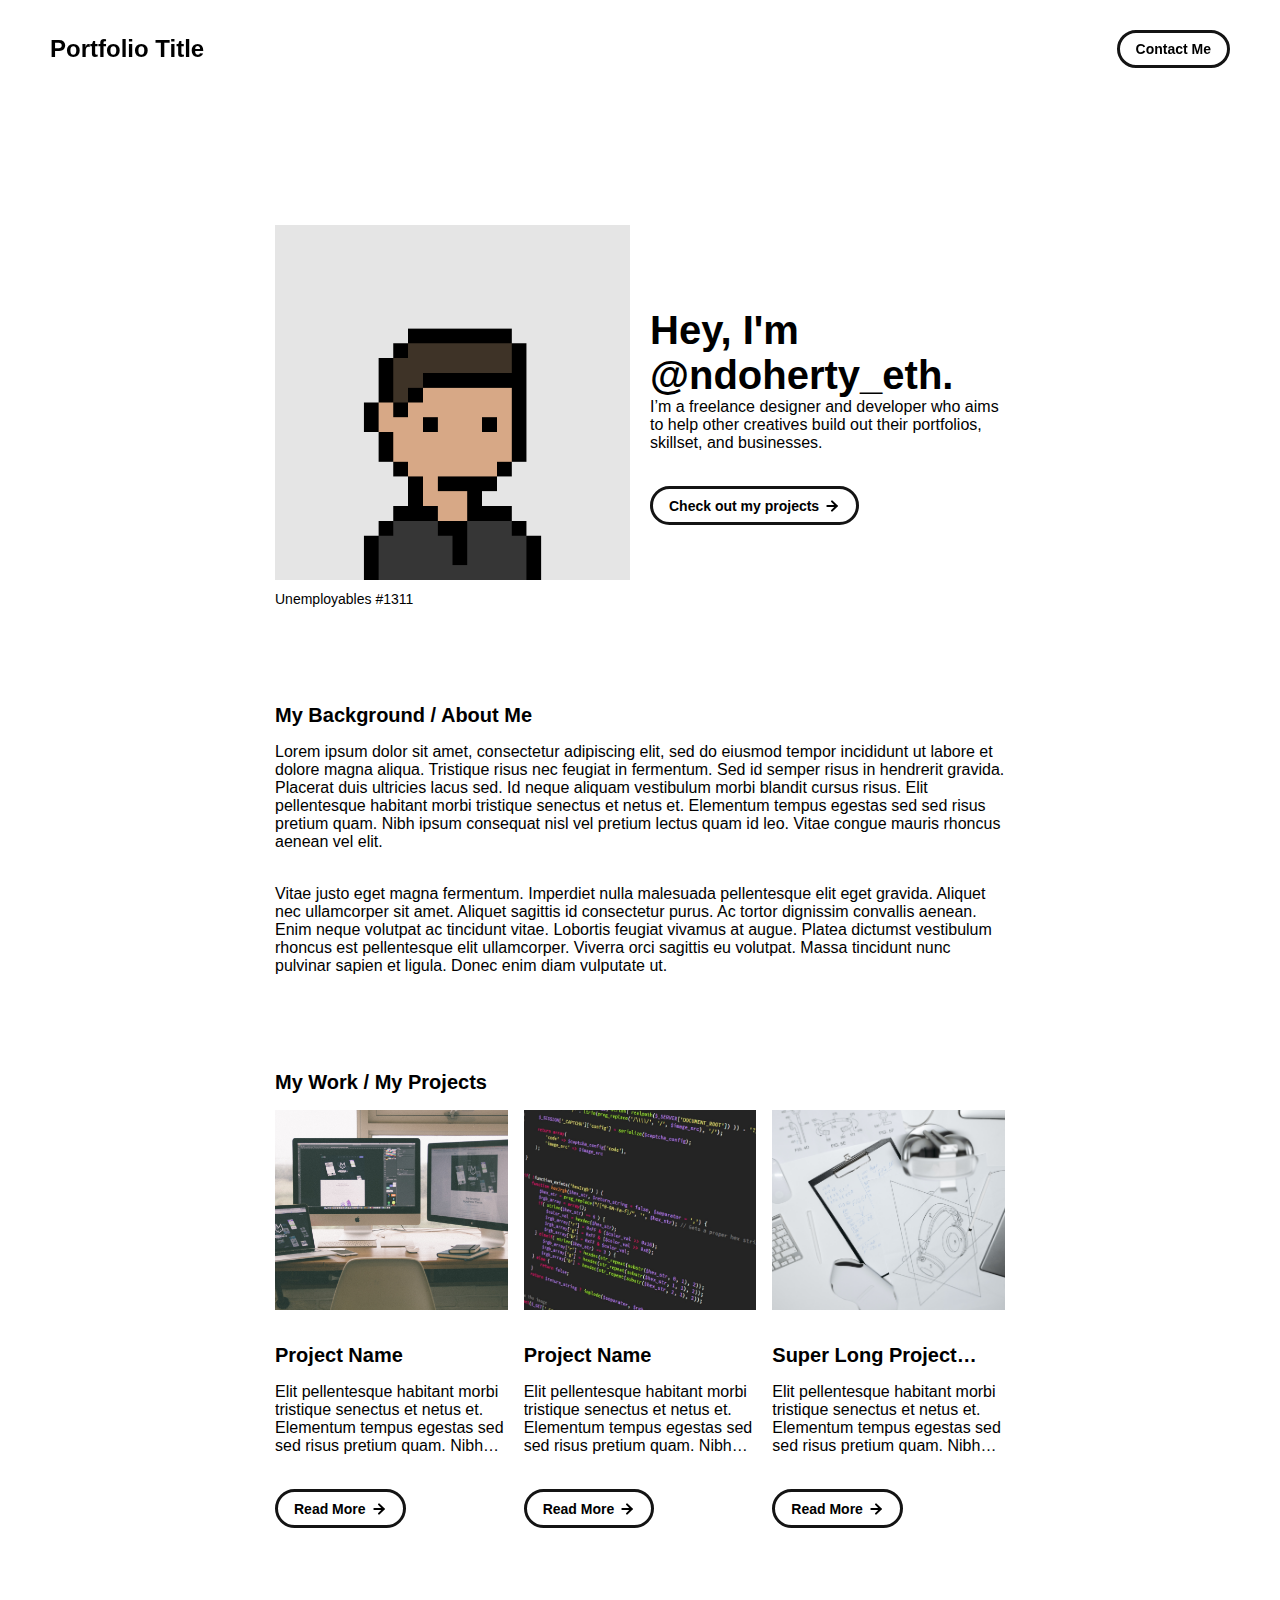
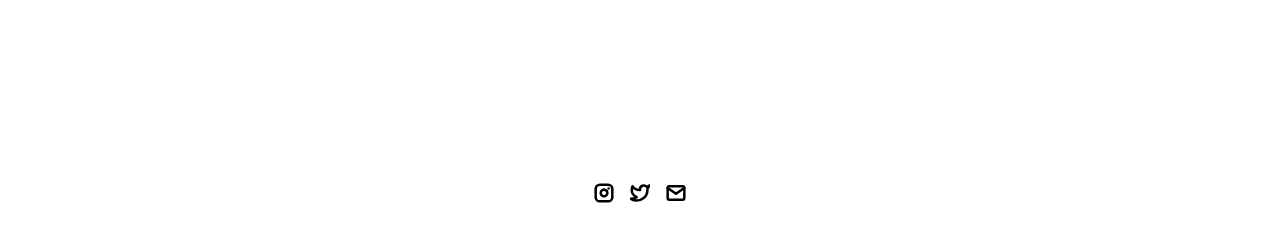
==== index.html @ 2cb28afc "Initial commit" ====
<!DOCTYPE html>
<html lang="en">
	<head>
		<meta charset="utf-8">

    <!-- 
      TODO

      Upload your Unemployable (or whatever photo you like) to the assets/images folder
      and change the name of the image below to match the uploaded one

      Change the title in the <title> tag to whatever you would like the title of your portfolio to be

      This should be the same across all pages.
     -->
    <link rel="icon" href="./assets/images/1311.png" />
		<title>Unemployables Portfolio</title>
    <meta name="description" content="A portfolio template for the Unemployables community.">
    <meta name="viewport" content="width=device-width, initial-scale=1" />

		<link rel="stylesheet" href="./css/layout.css">
    <link rel="stylesheet" href="./css/typography.css">
    <link rel="stylesheet" href="./css/utilities.css">

		<script defer src="./js/script.js"></script>
	</head>
	<body>
    <!-- NAVBAR -->
    <div class="navbar">
      <a class="nav-title-link" href="./index.html">
        <!-- TODO - Change the "Portfolio Title" to whatever you want displayed in the top left -->
        <span class="nav-title">Portfolio Title</span>
         <!-- TODO - Change the email after 'mailto:' to your email address for contact -->
        <a class="button" href="mailto:whitevans.eth@gmail.com">
          <span class="button-text">Contact Me</span>
        </a>
      </a>
    </div>

    <!-- MAIN PAGE CONTENT -->
    <div id="main-content">

      <!-- PORTFOLIO HEADER -->
      <div id="portfolio-header">
        <div id="portfolio-header-image-container">
          <!-- 
            TODO

            - Change the img "src" attribute to point to the Unemployable image you uploaded (or whatever image).
            - Change the number to point to your Unemployable & replace the OpenSea link with your own
            - If you aren't using an Unemployable as your image, remove the entire "a" element
          -->
          <img src="./assets/images/1311.png" class="portfolio-header-image">
          <a class="no-underline" target="_blank" href="https://opensea.io/assets/0xe0be388ab81c47b0f098d2030a1c9ef190691a8a/1311">
            <span class="image-caption">Unemployables #1311</span>
          </a>
        </div>

          <!-- 
            TODO

            - Change the main-title to whatver you want
            - Change the body-text after that to a quick introduction to what you do
            - Edit the button text if you feel like it. It will link to the projects section below.
          -->
        <div id="portfolio-header-text-container">
            <div class="header-text">
              <span class="main-title">Hey, I'm @ndoherty_eth.</span>
              <div class="body-text">I’m a freelance designer and developer who aims to help other creatives build out their portfolios, skillset, and businesses.</div>
            </div>
            <a class="button" id="my-work-link">
              <span class="button-text">Check out my projects</span> 
              <image src="./assets/icons/arrow-right.svg" class="right-arrow-icon"/>
            </a>
        </div>
      </div>

      <!-- ABOUT SECTION -->
      <!-- 
        TODO

        - Change the subheader-text to whatever header you want
        - Add paragraphs using the <div class="body-text"></div> elements in the "about-section-content"
      -->
      <div id="about-section">
        <span class="subheader-text">My Background / About Me</span>
        <div class="about-section-content">
          <div class="body-text">Lorem ipsum dolor sit amet, consectetur adipiscing elit, sed do eiusmod tempor incididunt ut labore et dolore magna aliqua. Tristique risus nec feugiat in fermentum. Sed id semper risus in hendrerit gravida. Placerat duis ultricies lacus sed. Id neque aliquam vestibulum morbi blandit cursus risus. Elit pellentesque habitant morbi tristique senectus et netus et. Elementum tempus egestas sed sed risus pretium quam. Nibh ipsum consequat nisl vel pretium lectus quam id leo. Vitae congue mauris rhoncus aenean vel elit.</div>
          <div class="body-text">Vitae justo eget magna fermentum. Imperdiet nulla malesuada pellentesque elit eget gravida. Aliquet nec ullamcorper sit amet. Aliquet sagittis id consectetur purus. Ac tortor dignissim convallis aenean. Enim neque volutpat ac tincidunt vitae. Lobortis feugiat vivamus at augue. Platea dictumst vestibulum rhoncus est pellentesque elit ullamcorper. Viverra orci sagittis eu volutpat. Massa tincidunt nunc pulvinar sapien et ligula. Donec enim diam vulputate ut.</div>
        </div>
      </div>

      <!-- PROJECTS / MY WORK SECTION -->
      <div id="my-work-section">
        <!-- TODO - Change the subheader-text to whatever you want the Projects section header to say -->
        <span class="subheader-text">My Work / My Projects</span>

        <div class="projects-container">
          <!-- 
            TODO

            This is where the project cards live. Here's a base level project card for you to copy:
            <div class="project-card">
              <img src="./assets/images/IMAGE_NAME" class="project-image">
              <div class="project-card-text-container">
                <div class="subheader-text project-title">PROJECT_NAME</div>
                <div class="body-text project-card-text">SMALL_PROJECT_DESCRIPTION</div>
              </div>
              <a class="button" href="./project-pages/PROJECT_PAGE_NAME.html">
                <span class="button-text">Read More</span>
                <image src="./assets/icons/arrow-right.svg" class="right-arrow-icon"/>
              </a>
            </div>

            - To add a project to the this area, copy the above, paste it below this comment, and change the following:
                - IMAGE_NAME: the name of the image file in assets/images
                - PROJECT_NAME: the name of the project (keep it short, it only shows 1 line)
                - SMALL_PROJECT_DESCRIPTION: a quick project description (max 4 lines)
                - PROJECT_PAGE_NAME.html: the html filename for the project (must be in project-pages folder)
          -->
          <div class="project-card">
            <img src="./assets/images/desktop.jpeg" class="project-image">
            <div class="project-card-text-container">
              <div class="subheader-text project-title">Project Name</div>
              <div class="body-text project-card-text">Elit pellentesque habitant morbi tristique senectus et netus et. Elementum tempus egestas sed sed risus pretium quam. Nibh ipsum consequat nisl vel pretium</div>
            </div>
            <a class="button" href="./project-pages/project-template.html">
              <span class="button-text">Read More</span>
              <image src="./assets/icons/arrow-right.svg" class="right-arrow-icon"/>
            </a>
          </div>
          <div class="project-card">
            <img src="./assets/images/code.jpeg" class="project-image">
            <div class="project-card-text-container">
              <div class="subheader-text project-title">Project Name</div>
              <div class="body-text project-card-text">Elit pellentesque habitant morbi tristique senectus et netus et. Elementum tempus egestas sed sed risus pretium quam. Nibh ipsum consequat nisl vel pretium</div>
            </div>
            <a class="button" href="./project-pages/project-template.html">
              <span class="button-text">Read More</span>
              <image src="./assets/icons/arrow-right.svg" class="right-arrow-icon"/>
            </a>
          </div>
          <div class="project-card">
            <img src="./assets/images/sketchbook.jpeg" class="project-image">
            <div class="project-card-text-container">
              <div class="subheader-text project-title">Super Long Project Name That Should be Hidden</div>
              <div class="body-text project-card-text">Elit pellentesque habitant morbi tristique senectus et netus et. Elementum tempus egestas sed sed risus pretium quam. Nibh ipsum consequat nisl vel pretium</div>
            </div>
            <a class="button" href="./project-pages/project-template.html">
              <span class="button-text">Read More</span>
              <image src="./assets/icons/arrow-right.svg" class="right-arrow-icon"/>
            </a>
          </div>
        </div>
      </div>
    </div>

    <!-- FOOTER -->
    <div id="footer">
      <!-- 
        TODO - Change href to your Instagram account (can also delete entire "a" element if no Instagram) 

        This should be the same across all pages.
      -->
      <a class="icon-link" target="_blank" href="https://twitter.com/whitevans_eth">
        <image src="./assets/icons/instagram.svg" class="footer-icon"/>
      </a>
      <!-- 
        TODO - Change href to your Twitter account (can also delete entire "a" element if no Twitter) 
      
        This should be the same across all pages.
      -->
      <a class="icon-link" target="_blank" href="https://twitter.com/whitevans_eth">
        <image src="./assets/icons/twitter.svg" class="footer-icon"/>
      </a>
      <!-- 
        TODO - Change the email after "mailto" to your contact email 
      
        This should be the same across all pages.
      -->
      <a class="icon-link" href="mailto:whitevans.eth@gmail.com">
        <image src="./assets/icons/mail.svg" class="footer-icon"/>
      </a>
    </div>

	</body>
</html>
---- css/layout.css ----
* {
  box-sizing: border-box;
}

html {
  text-size-adjust: none;
  -webkit-text-size-adjust: none;
  -moz-text-size-adjust: none;
  -ms-text-size-adjust: none;
}

body {
  margin: 0;
  -webkit-font-smoothing: antialiased;
  -moz-osx-font-smoothing: grayscale;
}




/* Main Page Layout */

#main-content {
  margin: 225px 425px;
  display: flex;
  flex-direction: column;
  gap: 96px;
}




/* Portfolio Header */

#portfolio-header {
  display: flex;
  gap: 20px;
  align-items: center;
}

#portfolio-header-image-container {
  display: flex;
  flex-direction: column;
  gap: 10px;
  flex-basis: 50%;
}

.portfolio-header-image {
  width: 100%;
  height: auto;
}

#portfolio-header-text-container {
  display: flex;
  flex-direction: column;
  gap: 34px;
  flex-basis: 50%;
}




/* About Section */

#about-section {
  display: flex;
  flex-direction: column;
  gap: 16px;
}

.about-section-content {
  display: flex;
  flex-direction: column;
  gap: 34px;
}




/* Project Section */

#my-work-section {
  display: flex;
  flex-direction: column;
  gap: 16px;
}

.projects-container {
  display: flex;
  gap: 34px 16px;
  flex-wrap: wrap;
}

    /* Project Cards */

    .project-card {
      max-width: calc((100% - 32px) / 3);
      display: flex;
      flex-direction: column;
      gap: 34px;
    }

    .project-card-text-container {
      flex-direction: column;
      display: flex;
      gap: 16px
    }

    .project-image {
      width: 100%;
      height: 200px;
      object-fit: cover;
      object-position: center;
    }




/* Project Pages */

#project-header {
  display: flex;
  flex-direction: column;
  gap: 16px;
}

.project-header-image {
  width: 100%;
  height: auto;
}

#project-details {
  display: flex;
  flex-direction: column;
  gap: 16px;
}

.project-details-content {
  display: flex;
  flex-direction: column;
  gap: 34px;
}

    /* Project Gallery */

    #project-gallery {
      display: flex;
      flex-direction: column;
      gap: 16px;
    }

    .project-gallery-content {
      display: flex;
      flex-wrap: wrap;
      gap: 34px 16px;
    }

    .gallery-image-container {
      width: 100%;
      display: flex;
      flex-direction: column;
      gap: 10px;
    }

    .gallery-image-container.half-width {
      width: calc((100% - 16px) / 2);
    }

    .gallery-image {
      width: 100%;
      height: auto;
    }


/* Extra Extra large devices (large laptops and desktops, 1200px and below) */
@media only screen and (max-width: 1600px) {
  #main-content {
    margin: 225px 275px;
  }
}

/* Extra large devices (large laptops and desktops, 1200px and below) */
@media only screen and (max-width: 1200px) {
  #main-content {
    margin: 225px 175px;
  }
}

/* Large devices (laptops/desktops, 1000px and below) */
@media only screen and (max-width: 1000px) {
  #main-content {
    margin: 225px 75px;
  }
}

/* Small devices (portrait tablets and large phones, 800px and below) */
@media only screen and (max-width: 800px) {
  #main-content {
    margin: 150px 50px;
  }

  #portfolio-header {
    flex-direction: column;
  }

  .project-card {
    max-width: calc((100% - 16px) / 2);
  }
}

/* Small devices (portrait tablets and large phones, 600px and below) */
@media only screen and (max-width: 600px) {
  #main-content {
    margin: 125px 20px;
  }

  .project-card {
    max-width: 100%;
  }
}
---- css/typography.css ----
body {
  font-family: "Helvetica Neue", Helvetica, Arial, sans-serif;
}

.nav-title {
  font-weight: 700;
  font-size: 24px;
}

.button-text {
  font-size: 14px;
  font-weight: 700;
}

.image-caption {
  font-size: 14px;
  font-weight: 500;
}

.main-title {
  font-size: 40px;
  font-weight: 700;
}

.subheader-text {
  font-size: 20px;
  font-weight: 700;
}

.body-text {
  font-size: 16px;
  font-weight: 500;
}

.project-card-text {
  overflow: hidden;
  text-overflow: ellipsis;
  display: -webkit-box;
  -webkit-line-clamp: 4;
  -webkit-box-orient: vertical;
}

.project-title {
  overflow: hidden;
  text-overflow: ellipsis;
  display: -webkit-box;
  -webkit-line-clamp: 1;
  -webkit-box-orient: vertical;
}
---- css/utilities.css ----
/* Icons */

.right-arrow-icon {
  width: 16px;
  height: 16px;
  margin-top: 1px;
}

.footer-icon {
  width: 20px;
  height: 20px;
}

a.icon-link {
  transition: transform 200ms ease-in-out;
}

a.icon-link:hover {
  cursor: pointer;
  stroke-width: 5;
  margin: 0;
  transform: rotate(15deg);
}


/* Navbar Styling */

.navbar {
  width: 100%;
  padding: 30px 50px;
  display: flex;
  justify-content: space-between;
  align-items: center;
  position: fixed;
  top: 0;
  left: 0;
}

.nav-title-link {
  color: black;
  text-decoration: none;
}

.nav-title-link:hover {
  text-decoration: underline;
}

/* Small devices (portrait tablets and large phones, 800px and below) */
@media only screen and (max-width: 800px) {
  .navbar {
    padding: 20px 20px;
    background-color: white
  }
}


/* Button Styling */

a.button {
  padding: 8px 16px;
  border: 3px solid #141414;
  border-radius: 50px;
  color: black;
  text-decoration: none;
  width: fit-content;
  display: flex;
  gap: 5px;
  align-items: center;
}

a.button:hover {
  text-decoration: underline;
  text-decoration-thickness: 2px;
  cursor: pointer;
}


/* Footer Styling */

#footer {
  width: 100%;
  display: flex;
  padding: 30px 50px;
  justify-content: center;
  align-items: center;
  gap: 16px;
}

/* Link Styling */
a.no-underline {
  text-decoration: none;
  color: black
}

a.no-underline:hover {
  text-decoration: underline;
  cursor: pointer;
}

/* Small devices (portrait tablets and large phones, 800px and below) */
@media only screen and (max-width: 800px) {
  #footer {
    padding: 20px 20px;
  }
}
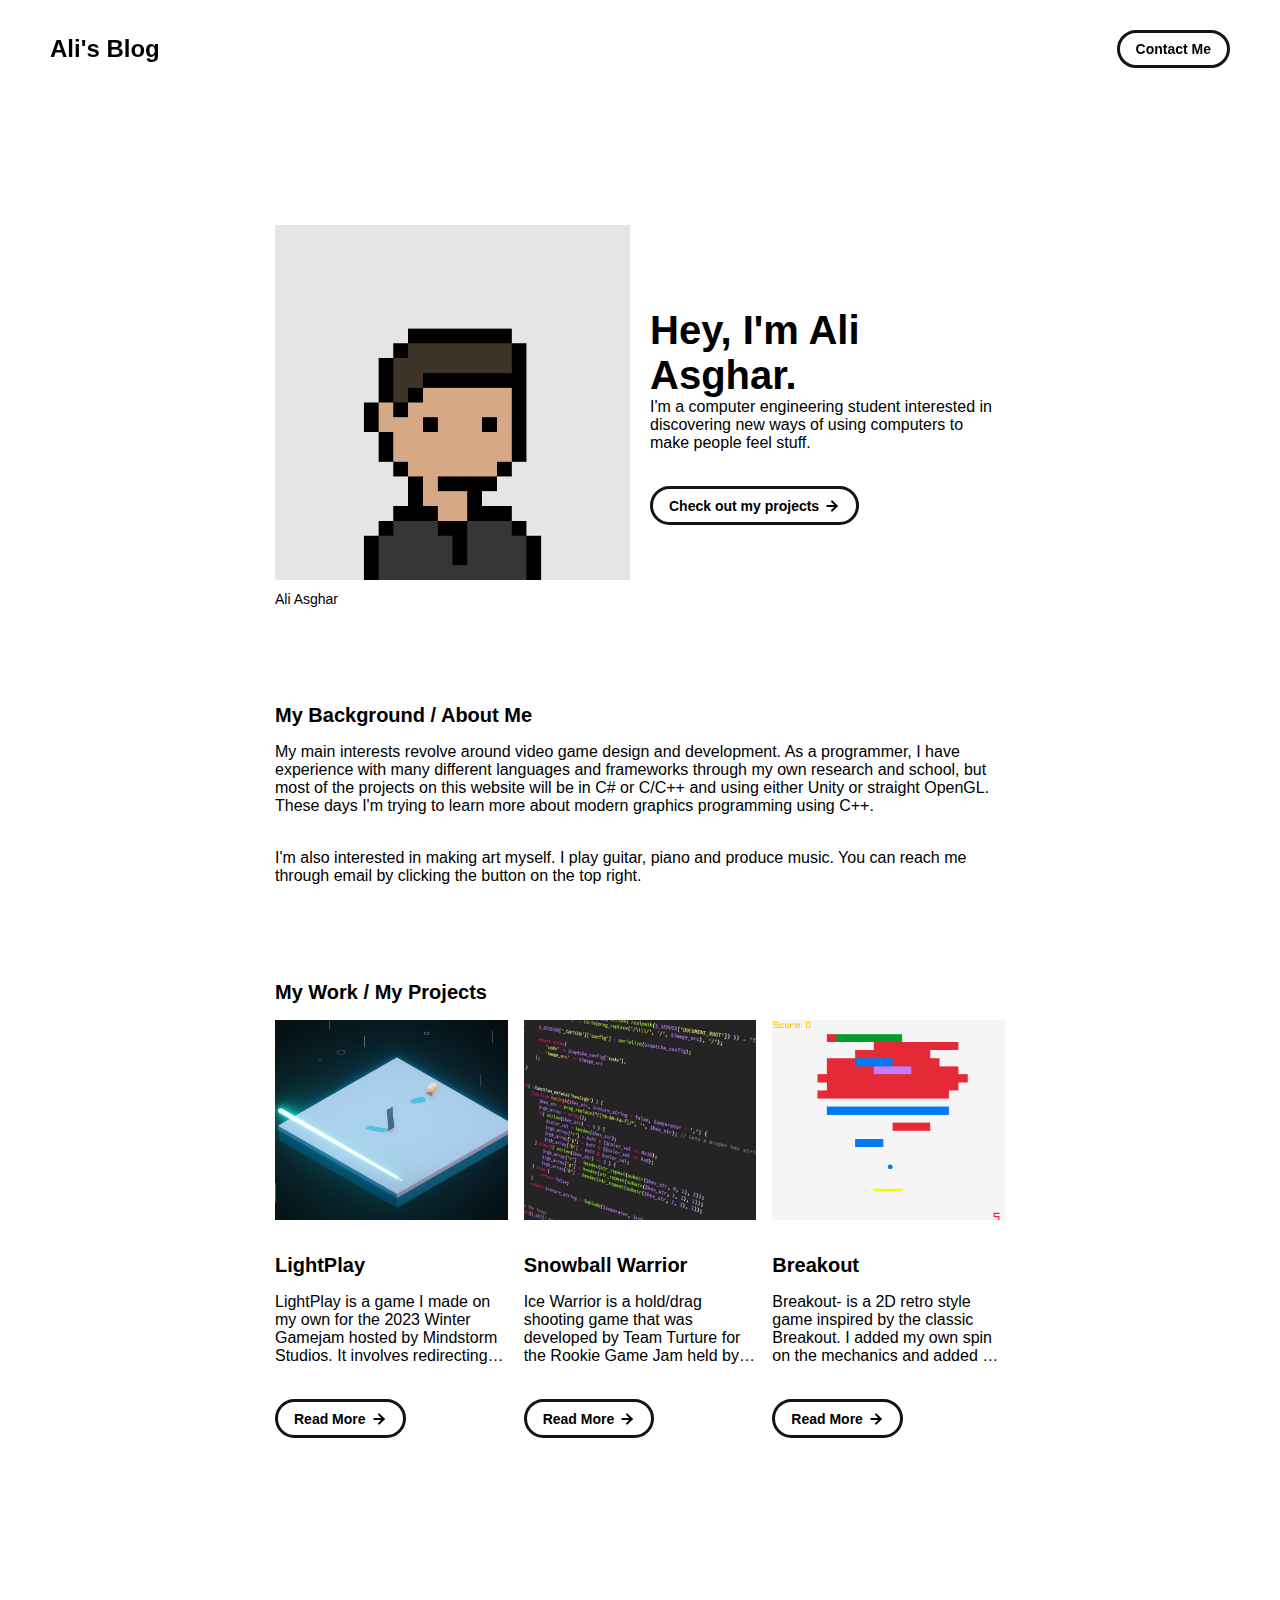
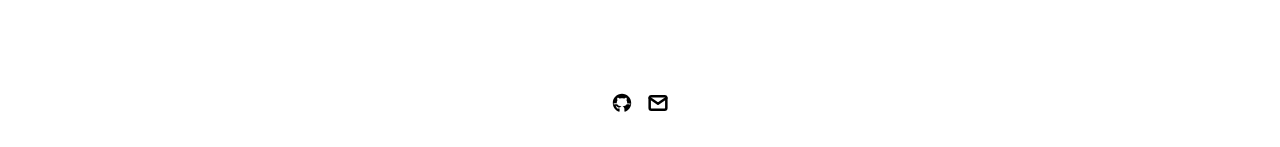
==== commit c9aeb66b: "Customization for personal portfolio" ====
--- a/index.html
+++ b/index.html
@@ -14,8 +14,8 @@
       This should be the same across all pages.
      -->
     <link rel="icon" href="./assets/images/1311.png" />
-		<title>Unemployables Portfolio</title>
-    <meta name="description" content="A portfolio template for the Unemployables community.">
+		<title>Ali's Blog</title>
+    <meta name="description" content="Ali Asghar's blog on everything game developement and graphics.">
     <meta name="viewport" content="width=device-width, initial-scale=1" />
 
 		<link rel="stylesheet" href="./css/layout.css">
@@ -29,9 +29,9 @@
     <div class="navbar">
       <a class="nav-title-link" href="./index.html">
         <!-- TODO - Change the "Portfolio Title" to whatever you want displayed in the top left -->
-        <span class="nav-title">Portfolio Title</span>
+        <span class="nav-title">Ali's Blog</span>
          <!-- TODO - Change the email after 'mailto:' to your email address for contact -->
-        <a class="button" href="mailto:whitevans.eth@gmail.com">
+        <a class="button" href="mailto:aligulli123@gmail.com">
           <span class="button-text">Contact Me</span>
         </a>
       </a>
@@ -52,7 +52,7 @@
           -->
           <img src="./assets/images/1311.png" class="portfolio-header-image">
           <a class="no-underline" target="_blank" href="https://opensea.io/assets/0xe0be388ab81c47b0f098d2030a1c9ef190691a8a/1311">
-            <span class="image-caption">Unemployables #1311</span>
+            <span class="image-caption">Ali Asghar</span>
           </a>
         </div>
 
@@ -65,8 +65,8 @@
           -->
         <div id="portfolio-header-text-container">
             <div class="header-text">
-              <span class="main-title">Hey, I'm @ndoherty_eth.</span>
-              <div class="body-text">I’m a freelance designer and developer who aims to help other creatives build out their portfolios, skillset, and businesses.</div>
+              <span class="main-title">Hey, I'm Ali Asghar.</span>
+              <div class="body-text">I'm a computer engineering student interested in discovering new ways of using computers to make people feel stuff.</div>
             </div>
             <a class="button" id="my-work-link">
               <span class="button-text">Check out my projects</span> 
@@ -85,8 +85,8 @@
       <div id="about-section">
         <span class="subheader-text">My Background / About Me</span>
         <div class="about-section-content">
-          <div class="body-text">Lorem ipsum dolor sit amet, consectetur adipiscing elit, sed do eiusmod tempor incididunt ut labore et dolore magna aliqua. Tristique risus nec feugiat in fermentum. Sed id semper risus in hendrerit gravida. Placerat duis ultricies lacus sed. Id neque aliquam vestibulum morbi blandit cursus risus. Elit pellentesque habitant morbi tristique senectus et netus et. Elementum tempus egestas sed sed risus pretium quam. Nibh ipsum consequat nisl vel pretium lectus quam id leo. Vitae congue mauris rhoncus aenean vel elit.</div>
-          <div class="body-text">Vitae justo eget magna fermentum. Imperdiet nulla malesuada pellentesque elit eget gravida. Aliquet nec ullamcorper sit amet. Aliquet sagittis id consectetur purus. Ac tortor dignissim convallis aenean. Enim neque volutpat ac tincidunt vitae. Lobortis feugiat vivamus at augue. Platea dictumst vestibulum rhoncus est pellentesque elit ullamcorper. Viverra orci sagittis eu volutpat. Massa tincidunt nunc pulvinar sapien et ligula. Donec enim diam vulputate ut.</div>
+          <div class="body-text">My main interests revolve around video game design and development. As a programmer, I have experience with many different languages and frameworks through my own research and school, but most of the projects on this website will be in C# or C/C++ and using either Unity or straight OpenGL. These days I'm trying to learn more about modern graphics programming using C++.</div>
+          <div class="body-text">I'm also interested in making art myself. I play guitar, piano and produce music. You can reach me through email by clicking the button on the top right.</div>
         </div>
       </div>
 
@@ -119,10 +119,25 @@
                 - PROJECT_PAGE_NAME.html: the html filename for the project (must be in project-pages folder)
           -->
           <div class="project-card">
-            <img src="./assets/images/desktop.jpeg" class="project-image">
+            <img src="./assets/images/lightplay.jpg" class="project-image">
             <div class="project-card-text-container">
-              <div class="subheader-text project-title">Project Name</div>
-              <div class="body-text project-card-text">Elit pellentesque habitant morbi tristique senectus et netus et. Elementum tempus egestas sed sed risus pretium quam. Nibh ipsum consequat nisl vel pretium</div>
+              <div class="subheader-text project-title">LightPlay</div>
+              <div class="body-text project-card-text">LightPlay is a game I made on my own for the 2023 Winter Gamejam hosted by Mindstorm Studios.
+                It involves redirecting a source of light using various light manipulation mechanics and your ingenuity to capture as many gems as possible.
+                It has a minimalist and low-poly aesthetic with a soothing soft pastel colour palette. Developed in C# using Unity</div>
+            </div>
+            <a class="button" href="./project-pages/breakout.html">
+              <span class="button-text">Read More</span>
+              <image src="./assets/icons/arrow-right.svg" class="right-arrow-icon"/>
+            </a>
+          </div>
+          <div class="project-card">
+            <img src="./assets/images/code.jpeg" class="project-image">
+            <div class="project-card-text-container">
+              <div class="subheader-text project-title">Snowball Warrior</div>
+              <div class="body-text project-card-text"> Ice Warrior is a hold/drag shooting game that was developed by Team Turture for the Rookie Game Jam held by MindStorm Studios in 2022. 
+                It won second place out of more than a hundred submissions. The game features charming low-poly graphics, a unique snowball shooting/dodging mechanic, 
+                exciting power-ups and cunning AI. It is currently being further developed by Ahmed Malik, Ali Asghar and Shafaat Zahra. Developed in C# using Unity.</div>
             </div>
             <a class="button" href="./project-pages/project-template.html">
               <span class="button-text">Read More</span>
@@ -130,23 +145,12 @@
             </a>
           </div>
           <div class="project-card">
-            <img src="./assets/images/code.jpeg" class="project-image">
+            <img src="./assets/images/breakout-game.PNG" class="project-image">
             <div class="project-card-text-container">
-              <div class="subheader-text project-title">Project Name</div>
-              <div class="body-text project-card-text">Elit pellentesque habitant morbi tristique senectus et netus et. Elementum tempus egestas sed sed risus pretium quam. Nibh ipsum consequat nisl vel pretium</div>
+              <div class="subheader-text project-title">Breakout</div>
+              <div class="body-text project-card-text"> Breakout- is a 2D retro style game inspired by the classic Breakout. I added my own spin on the mechanics and added a bunch of features to take it to the next level (Read More!). This was one of the first games I completed and I'm really proud of it because of what I learned and how much I enjoyed myself while making it. Developed in C using the Raylib engine.</div>
             </div>
-            <a class="button" href="./project-pages/project-template.html">
-              <span class="button-text">Read More</span>
-              <image src="./assets/icons/arrow-right.svg" class="right-arrow-icon"/>
-            </a>
-          </div>
-          <div class="project-card">
-            <img src="./assets/images/sketchbook.jpeg" class="project-image">
-            <div class="project-card-text-container">
-              <div class="subheader-text project-title">Super Long Project Name That Should be Hidden</div>
-              <div class="body-text project-card-text">Elit pellentesque habitant morbi tristique senectus et netus et. Elementum tempus egestas sed sed risus pretium quam. Nibh ipsum consequat nisl vel pretium</div>
-            </div>
-            <a class="button" href="./project-pages/project-template.html">
+            <a class="button" href="./project-pages/breakout.html">
               <span class="button-text">Read More</span>
               <image src="./assets/icons/arrow-right.svg" class="right-arrow-icon"/>
             </a>
@@ -162,23 +166,23 @@
 
         This should be the same across all pages.
       -->
-      <a class="icon-link" target="_blank" href="https://twitter.com/whitevans_eth">
-        <image src="./assets/icons/instagram.svg" class="footer-icon"/>
+      <a class="icon-link" target="_blank" href="https://github.com/moooserstupid">
+        <image src="./assets/icons/github.svg" class="footer-icon"/>
       </a>
       <!-- 
         TODO - Change href to your Twitter account (can also delete entire "a" element if no Twitter) 
       
         This should be the same across all pages.
       -->
-      <a class="icon-link" target="_blank" href="https://twitter.com/whitevans_eth">
+      <!-- <a class="icon-link" target="_blank" href="https://twitter.com/whitevans_eth">
         <image src="./assets/icons/twitter.svg" class="footer-icon"/>
-      </a>
+      </a> -->
       <!-- 
         TODO - Change the email after "mailto" to your contact email 
       
         This should be the same across all pages.
       -->
-      <a class="icon-link" href="mailto:whitevans.eth@gmail.com">
+      <a class="icon-link" href="mailto:aligulli123@gmail.com">
         <image src="./assets/icons/mail.svg" class="footer-icon"/>
       </a>
     </div>
--- a/css/utilities.css
+++ b/css/utilities.css
@@ -98,6 +98,28 @@
   cursor: pointer;
 }
 
+/* utility code for centered percentage progress bar */
+#progress-bar {
+  width: 100px;
+  background: #cccccc;
+  position: relative;
+}
+
+#progress-bar-percentage {
+  background: #3063A5;
+  padding: 5px 5px;
+  color: #FFF;
+  text-align: center;
+  height: 20px;
+}
+
+#progress-bar-percentage span {
+  display: inline-block;
+  position: absolute;
+  width: 100%;
+  left: 0;
+}
+
 /* Small devices (portrait tablets and large phones, 800px and below) */
 @media only screen and (max-width: 800px) {
   #footer {
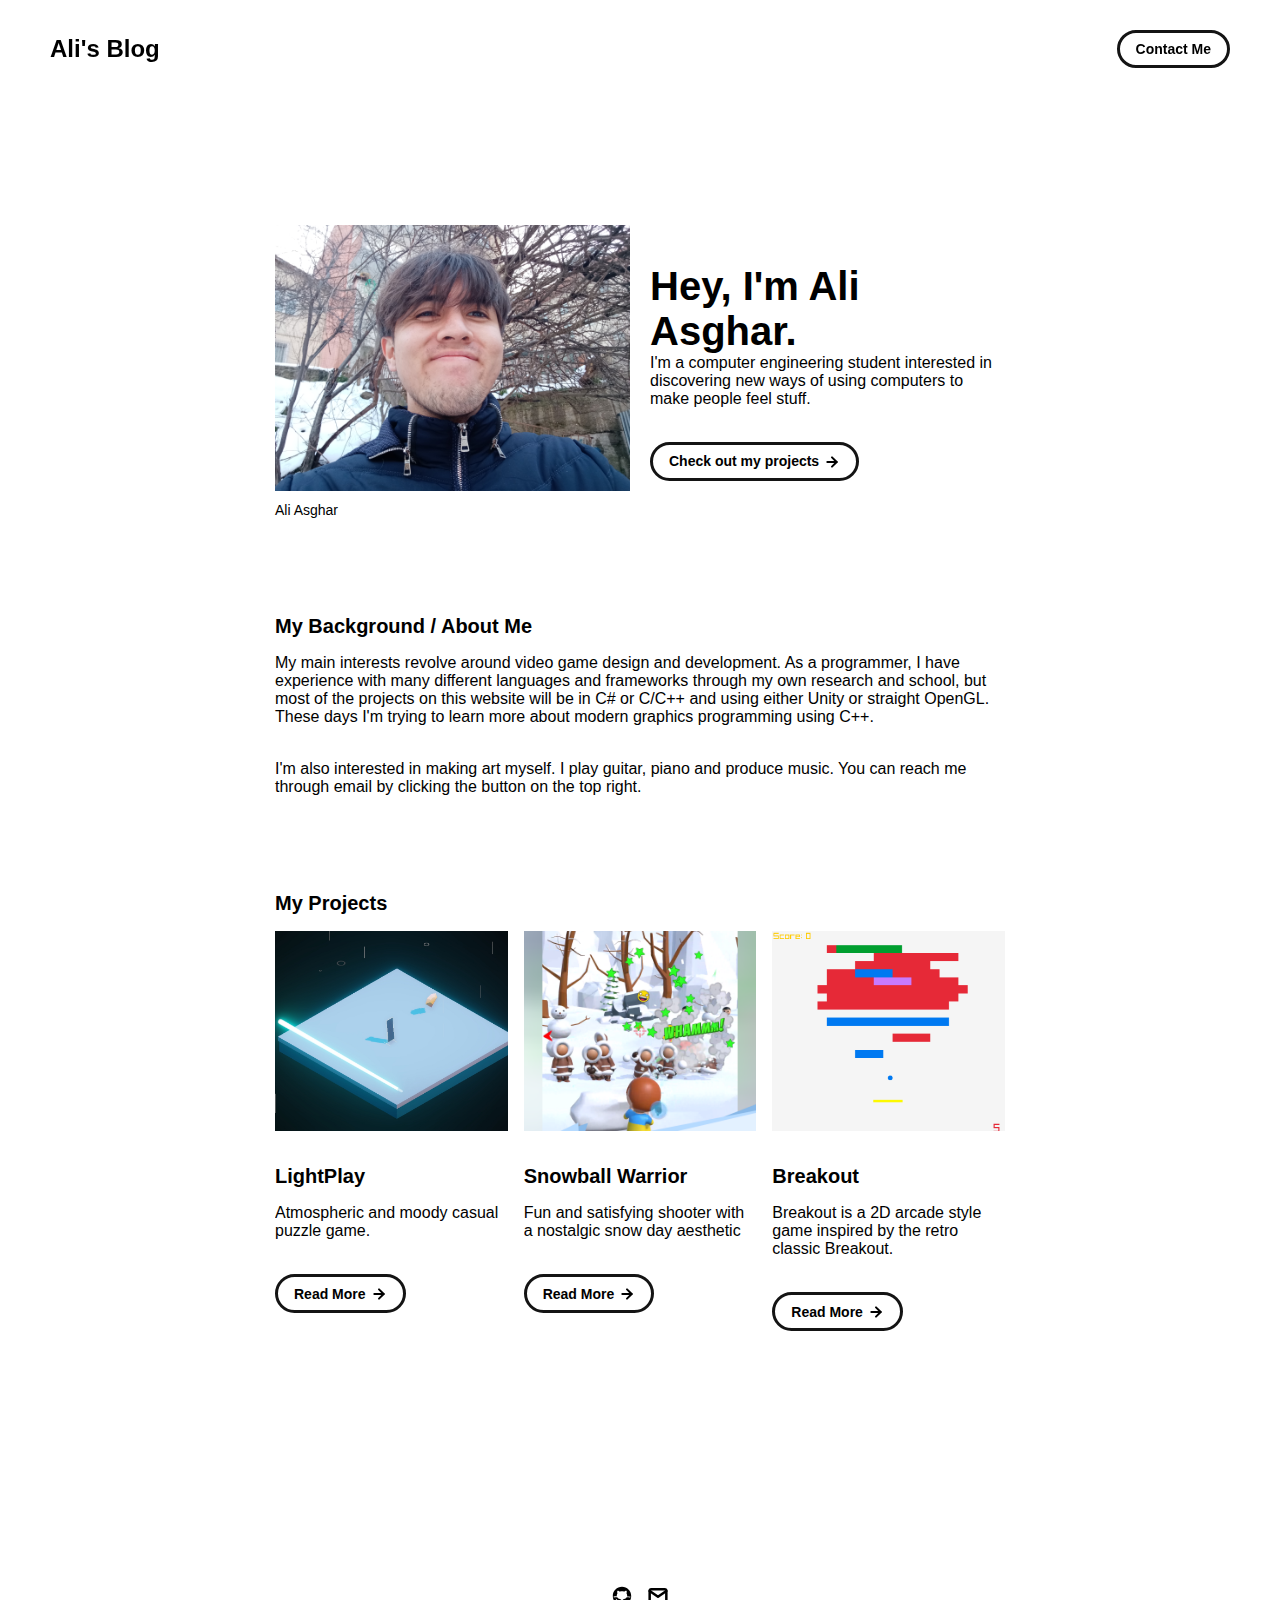
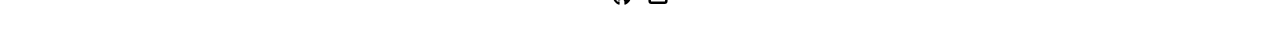
==== commit d198ba43: "Update to project pages" ====
--- a/index.html
+++ b/index.html
@@ -50,8 +50,8 @@
             - Change the number to point to your Unemployable & replace the OpenSea link with your own
             - If you aren't using an Unemployable as your image, remove the entire "a" element
           -->
-          <img src="./assets/images/1311.png" class="portfolio-header-image">
-          <a class="no-underline" target="_blank" href="https://opensea.io/assets/0xe0be388ab81c47b0f098d2030a1c9ef190691a8a/1311">
+          <img src="./assets/images/1311.jpg" class="portfolio-header-image">
+          <a class="no-underline" target="_blank" href="./assets/images/1311.jpg">
             <span class="image-caption">Ali Asghar</span>
           </a>
         </div>
@@ -93,7 +93,7 @@
       <!-- PROJECTS / MY WORK SECTION -->
       <div id="my-work-section">
         <!-- TODO - Change the subheader-text to whatever you want the Projects section header to say -->
-        <span class="subheader-text">My Work / My Projects</span>
+        <span class="subheader-text">My Projects</span>
 
         <div class="projects-container">
           <!-- 
@@ -122,24 +122,20 @@
             <img src="./assets/images/lightplay.jpg" class="project-image">
             <div class="project-card-text-container">
               <div class="subheader-text project-title">LightPlay</div>
-              <div class="body-text project-card-text">LightPlay is a game I made on my own for the 2023 Winter Gamejam hosted by Mindstorm Studios.
-                It involves redirecting a source of light using various light manipulation mechanics and your ingenuity to capture as many gems as possible.
-                It has a minimalist and low-poly aesthetic with a soothing soft pastel colour palette. Developed in C# using Unity</div>
+              <div class="body-text project-card-text">Atmospheric and moody casual puzzle game.</div>
             </div>
-            <a class="button" href="./project-pages/breakout.html">
+            <a class="button" href="./project-pages/lightplay.html">
               <span class="button-text">Read More</span>
               <image src="./assets/icons/arrow-right.svg" class="right-arrow-icon"/>
             </a>
           </div>
           <div class="project-card">
-            <img src="./assets/images/code.jpeg" class="project-image">
+            <img src="./assets/images/Snapshot_21.png" class="project-image">
             <div class="project-card-text-container">
               <div class="subheader-text project-title">Snowball Warrior</div>
-              <div class="body-text project-card-text"> Ice Warrior is a hold/drag shooting game that was developed by Team Turture for the Rookie Game Jam held by MindStorm Studios in 2022. 
-                It won second place out of more than a hundred submissions. The game features charming low-poly graphics, a unique snowball shooting/dodging mechanic, 
-                exciting power-ups and cunning AI. It is currently being further developed by Ahmed Malik, Ali Asghar and Shafaat Zahra. Developed in C# using Unity.</div>
+              <div class="body-text project-card-text">Fun and satisfying shooter with a nostalgic snow day aesthetic</div>
             </div>
-            <a class="button" href="./project-pages/project-template.html">
+            <a class="button" href="./project-pages/icewarrior.html">
               <span class="button-text">Read More</span>
               <image src="./assets/icons/arrow-right.svg" class="right-arrow-icon"/>
             </a>
@@ -148,7 +144,7 @@
             <img src="./assets/images/breakout-game.PNG" class="project-image">
             <div class="project-card-text-container">
               <div class="subheader-text project-title">Breakout</div>
-              <div class="body-text project-card-text"> Breakout- is a 2D retro style game inspired by the classic Breakout. I added my own spin on the mechanics and added a bunch of features to take it to the next level (Read More!). This was one of the first games I completed and I'm really proud of it because of what I learned and how much I enjoyed myself while making it. Developed in C using the Raylib engine.</div>
+              <div class="body-text project-card-text">Breakout is a 2D arcade style game inspired by the retro classic Breakout.</div>
             </div>
             <a class="button" href="./project-pages/breakout.html">
               <span class="button-text">Read More</span>
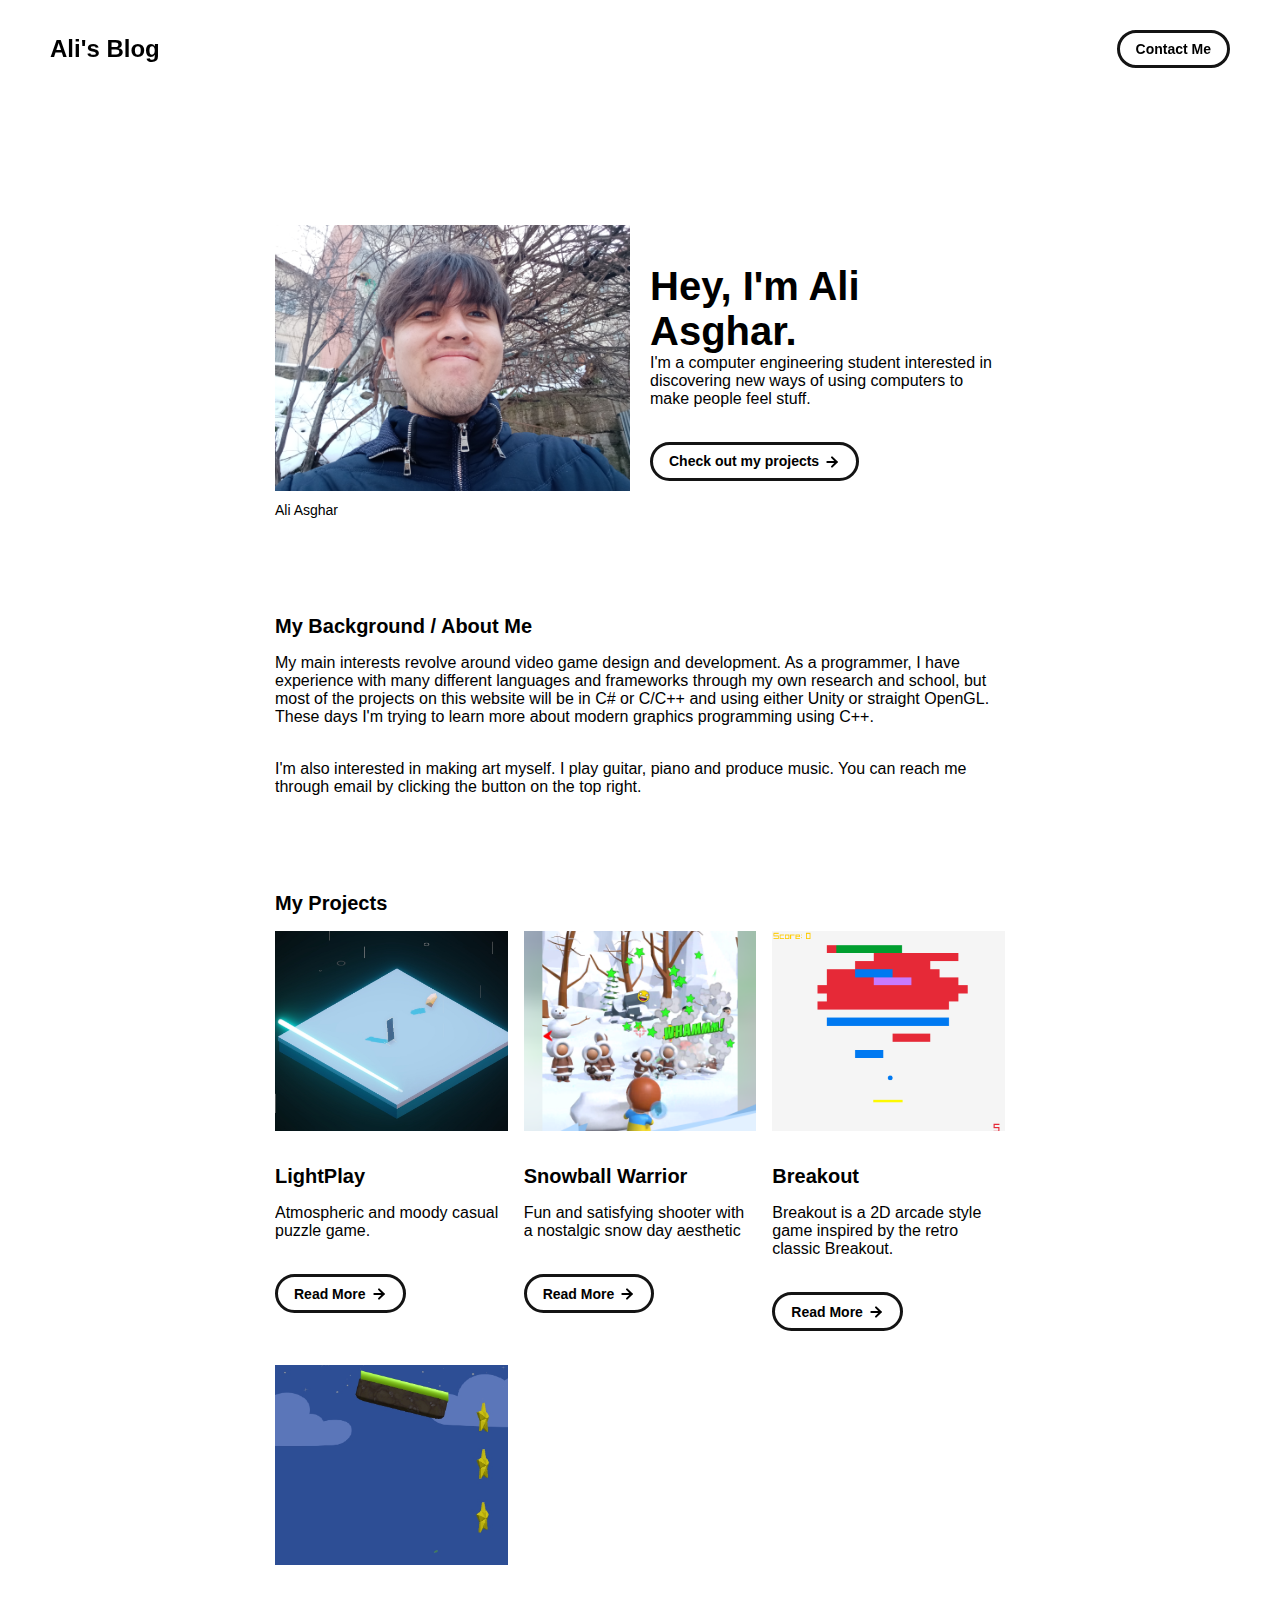
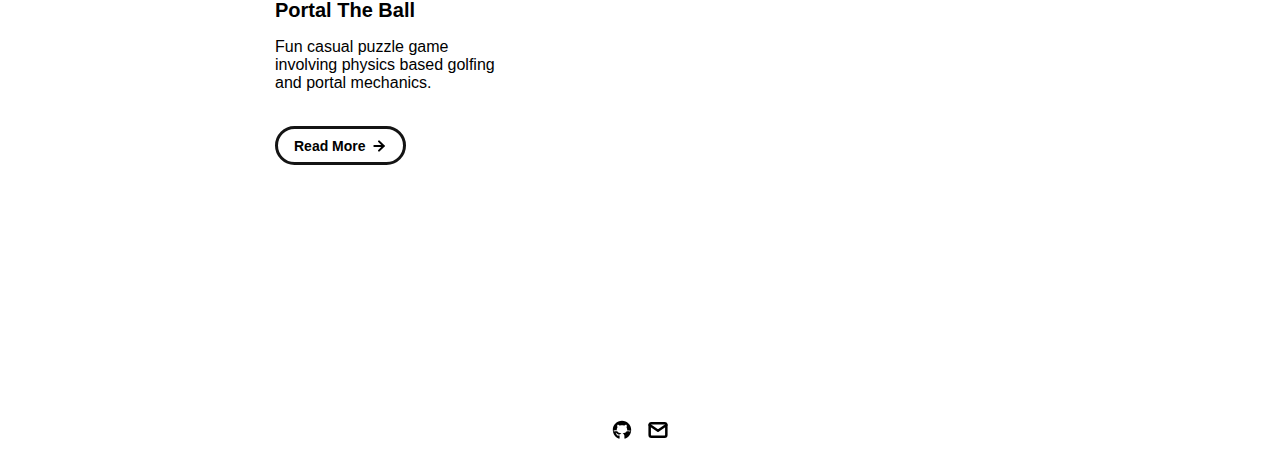
==== commit 613b40c3: "Updated portal the ball page" ====
--- a/index.html
+++ b/index.html
@@ -151,6 +151,17 @@
               <image src="./assets/icons/arrow-right.svg" class="right-arrow-icon"/>
             </a>
           </div>
+          <div class="project-card">
+            <img src="./assets/images/portalball-level1.jpg" class="project-image">
+            <div class="project-card-text-container">
+              <div class="subheader-text project-title">Portal The Ball</div>
+              <div class="body-text project-card-text">Fun casual puzzle game involving physics based golfing and portal mechanics.</div>
+            </div>
+            <a class="button" href="./project-pages/portal-the-ball.html">
+              <span class="button-text">Read More</span>
+              <image src="./assets/icons/arrow-right.svg" class="right-arrow-icon"/>
+            </a>
+          </div>
         </div>
       </div>
     </div>
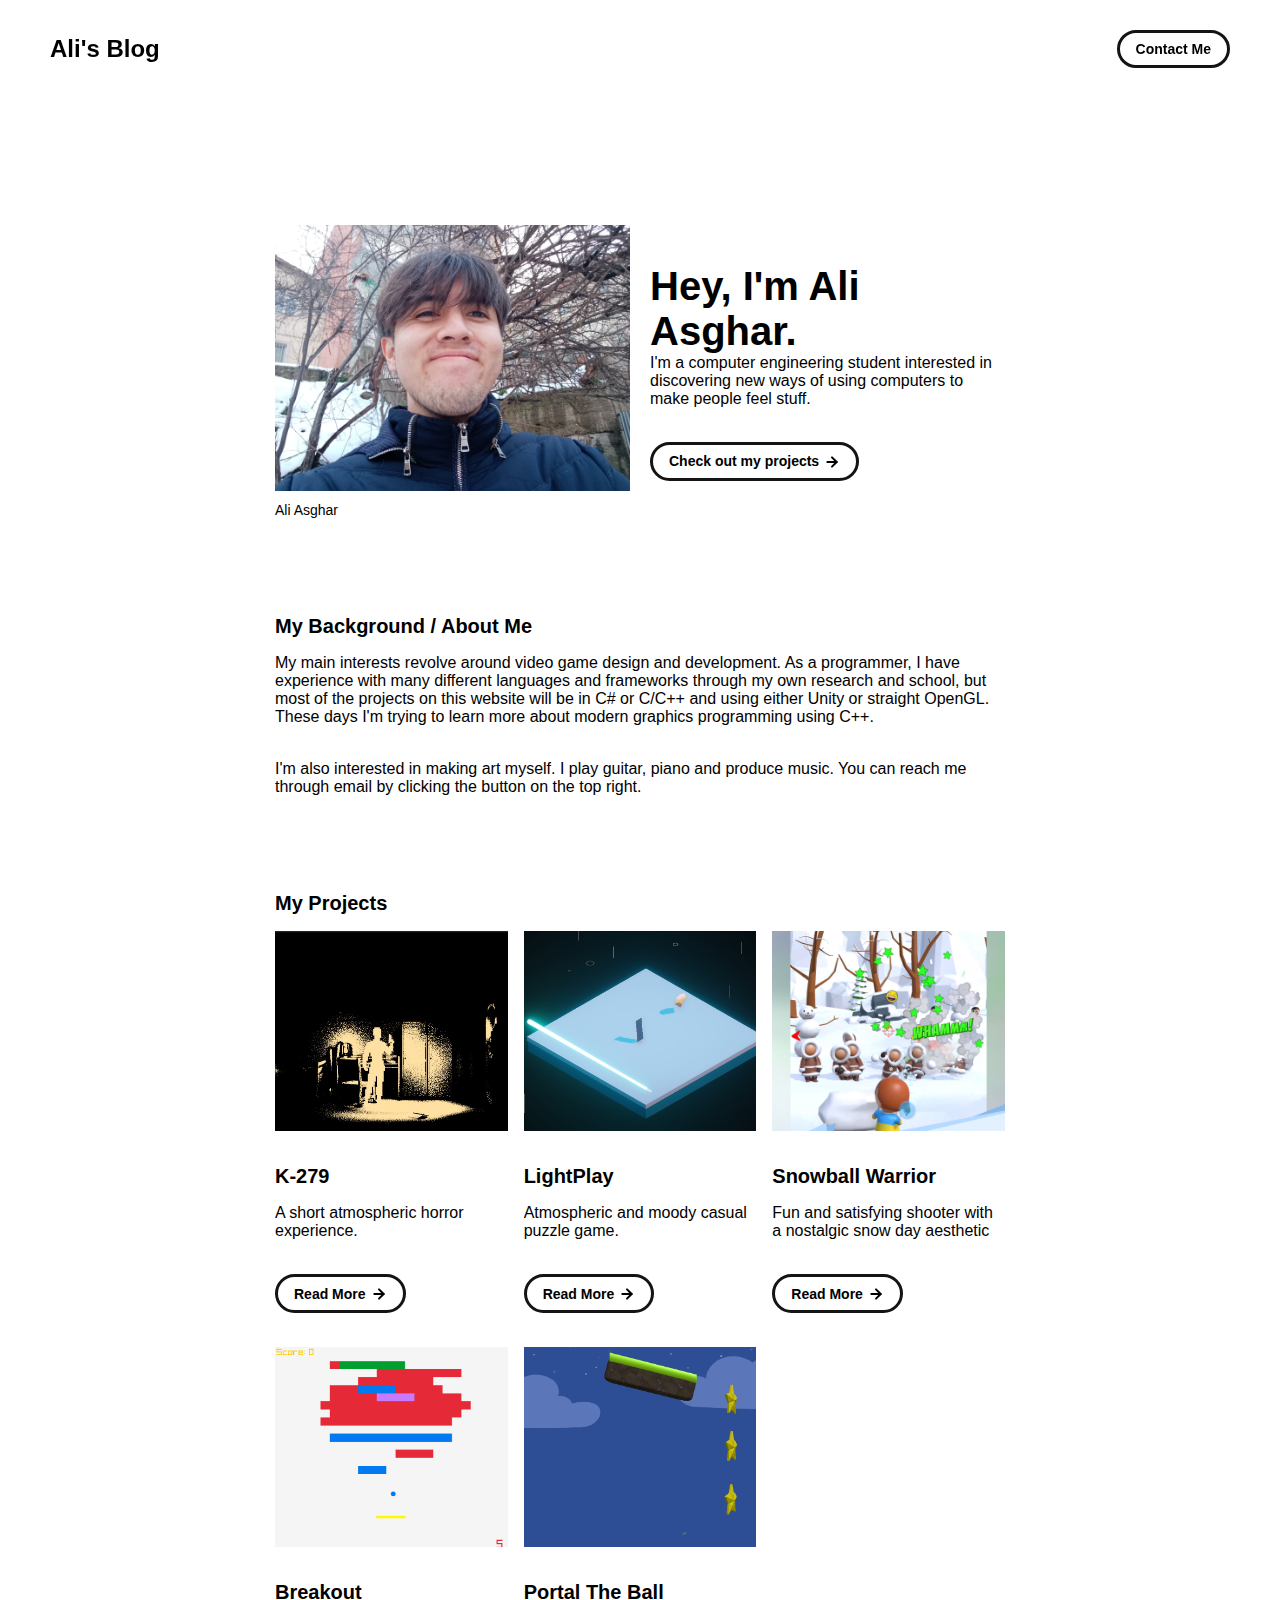
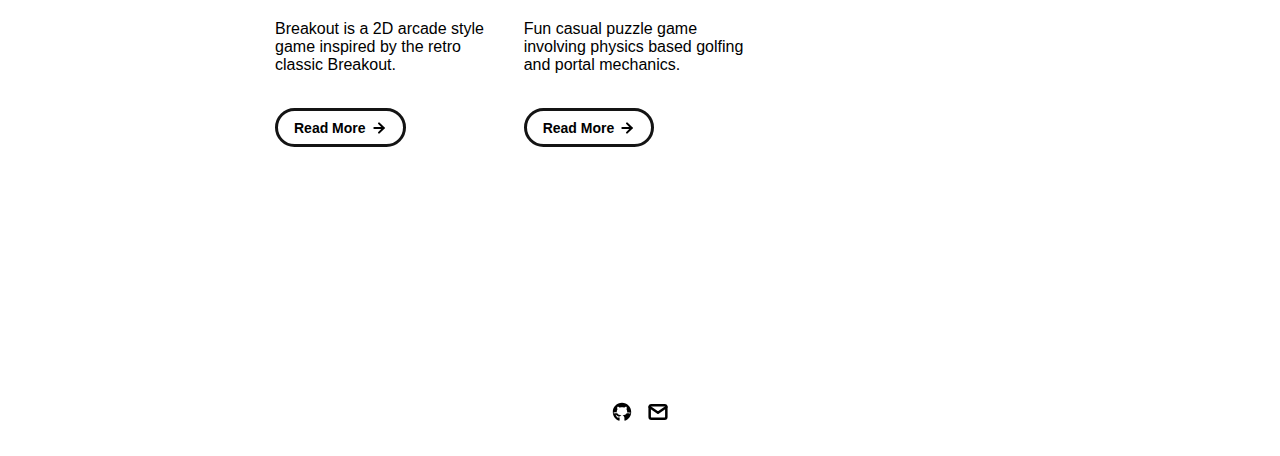
==== commit 963fca9a: "Added K-279" ====
--- a/index.html
+++ b/index.html
@@ -118,6 +118,18 @@
                 - SMALL_PROJECT_DESCRIPTION: a quick project description (max 4 lines)
                 - PROJECT_PAGE_NAME.html: the html filename for the project (must be in project-pages folder)
           -->
+
+          <div class="project-card">
+            <img src="./assets/images/k-279-walking.jpg" class="project-image">
+            <div class="project-card-text-container">
+              <div class="subheader-text project-title">K-279</div>
+              <div class="body-text project-card-text">A short atmospheric horror experience.</div>
+            </div>
+            <a class="button" href="./project-pages/k-279.html">
+              <span class="button-text">Read More</span>
+              <image src="./assets/icons/arrow-right.svg" class="right-arrow-icon"/>
+            </a>
+          </div>
           <div class="project-card">
             <img src="./assets/images/lightplay.jpg" class="project-image">
             <div class="project-card-text-container">
